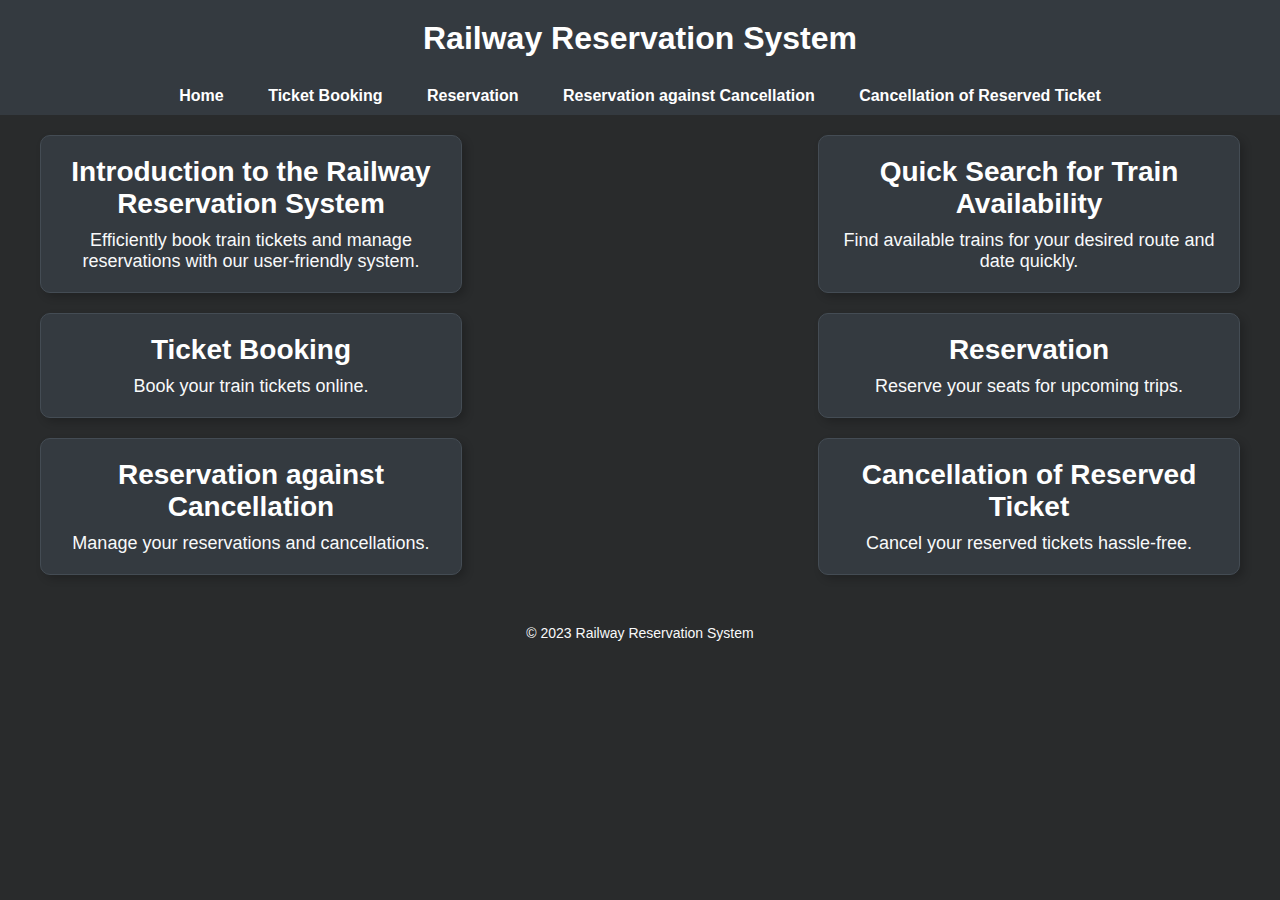
==== index.html @ 6e271016 "Initial commit" ====
<!DOCTYPE html>
<html lang="en">
<head>
    <meta charset="UTF-8">
    <meta name="viewport" content="width=device-width, initial-scale=1.0">
    <title>Railway Reservation System</title>
    <link rel="stylesheet" href="styles.css">
</head>
<body>
    <header class="header">
        <h1 class="logo">Railway Reservation System</h1>
    </header>
    <nav class="nav">
        <ul class="nav-list">
            <li><a href="index.html">Home</a></li>
            <li><a href="ticket_booking.html">Ticket Booking</a></li>
            <li><a href="reservation.html">Reservation</a></li>
            <li><a href="reservation_cancellation.html">Reservation against Cancellation</a></li>
            <li><a href="cancellation.html">Cancellation of Reserved Ticket</a></li>
        </ul>
    </nav>
    
    <div class="sections-container">
        <section id="introduction" class="section clickable-section">
            <h2 class="section-title">Introduction to the Railway Reservation System</h2>
            <p class="section-text">Efficiently book train tickets and manage reservations with our user-friendly system.</p>
        </section>
        
        <section id="search" class="section clickable-section">
            <h2 class="section-title">Quick Search for Train Availability</h2>
            <p class="section-text">Find available trains for your desired route and date quickly.</p>
        </section>
        
        <section id="ticket_booking" class="section clickable-section">
            <h2 class="section-title">Ticket Booking</h2>
            <p class="section-text">Book your train tickets online.</p>
        </section>
        
        <section id="reservation" class="section clickable-section">
            <h2 class="section-title">Reservation</h2>
            <p class="section-text">Reserve your seats for upcoming trips.</p>
        </section>
        
        <section id="reservation-against-cancellation" class="section clickable-section">
            <h2 class="section-title">Reservation against Cancellation</h2>
            <p class="section-text">Manage your reservations and cancellations.</p>
        </section>
        
        <section id="cancellation" class="section clickable-section">
            <h2 class="section-title">Cancellation of Reserved Ticket</h2>
            <p class="section-text">Cancel your reserved tickets hassle-free.</p>
        </section>
    </div>
    
    <footer class="footer">
        <p class="footer-text">&copy; 2023 Railway Reservation System</p>
    </footer>
    <script src="script.js"></script>
</body>
</html>
---- styles.css ----
/* Reset some default styles */
body, h1, h2, h3, ul, li, p {
    margin: 0;
    padding: 0;
}

body {
    font-family: Arial, sans-serif;
    background-color: #292b2c;
    color: #fff;
}

.header {
    background-color: #343a40;
    text-align: center;
    padding: 20px 0;
}

.logo {
    font-size: 32px;
    color: #fff;
}

.nav {
    background-color: #343a40;
    padding: 10px 0;
}

.nav-list {
    list-style: none;
    text-align: center;
}

.nav-list li {
    display: inline;
    margin: 0 20px;
}

.nav-list a {
    text-decoration: none;
    color: #fff;
    font-weight: bold;
    transition: color 0.3s ease;
}

.nav-list a:hover {
    color: #ffc107;
}

.sections-container {
    display: flex;
    flex-wrap: wrap;
    justify-content: space-between;
    padding: 20px;
    max-width: 1200px;
    margin: 0 auto;
}

.section {
    flex-basis: calc(33.33% - 20px);
    margin-bottom: 20px;
    background-color: #343a40;
    border: 1px solid #444c54;
    border-radius: 10px;
    padding: 20px;
    box-shadow: 4px 4px 8px rgba(0, 0, 0, 0.2);
    transition: transform 0.3s ease;
    display: flex;
    flex-direction: column;
    align-items: center;
    text-align: center;
}

.section:hover {
    transform: translateY(-5px) scale(1.05);
}

.section-title {
    font-size: 28px;
    margin-bottom: 10px;
}

.section-text {
    font-size: 18px;
    color: #f8f9fa;
}

.footer {
    background-color: #292b2c;
    padding: 10px 0;
    text-align: center;
}

.footer-text {
    font-size: 14px;
    color: #f8f9fa;
}
/* Styles for the whole page (similar to previous styles) */

.booking-form {
    padding: 20px;
    background-color: #343a40;
    border-radius: 10px;
    box-shadow: 0 4px 6px rgba(0, 0, 0, 0.1);
    color: #f8f9fa;
}

.form-group {
    margin-bottom: 20px;
}

.form-group label {
    display: block;
    font-size: 18px;
    margin-bottom: 5px;
}

.form-group input,
.form-group select {
    width: 100%;
    padding: 10px;
    border: 1px solid #ccc;
    border-radius: 5px;
}

#search-btn {
    background-color: #ffc107;
    color: #343a40;
    border: none;
    padding: 10px 20px;
    font-size: 18px;
    border-radius: 5px;
    cursor: pointer;
    transition: background-color 0.3s ease, color 0.3s ease;
}

#search-btn:hover {
    background-color: #343a40;
    color: #ffc107;
}

/* Additional styles (similar to previous styles) */
/* Basic styles for the whole page */
/* ... (same as before) ... */

/* Additional styles for the specific page */
.content-container {
    padding: 20px;
    text-align: center;
}

.search-form {
    display: inline-block;
    text-align: left;
    padding: 20px;
    border: 1px solid #ddd;
    border-radius: 8px;
    box-shadow: 0 0 10px rgba(0, 0, 0, 0.1);
    background-color: #f9f9f9;
}

.search-form label {
    display: block;
    margin-bottom: 5px;
    font-weight: bold;
}

.search-form input[type="text"],
.search-form input[type="date"],
.search-form select {
    width: 100%;
    padding: 8px;
    margin-bottom: 10px;
    border: 1px solid #ccc;
    border-radius: 5px;
}

.search-button {
    background-color: #007BFF;
    color: #fff;
    padding: 10px 20px;
    border: none;
    border-radius: 5px;
    cursor: pointer;
    font-weight: bold;
}

.search-button:hover {
    background-color: #0056b3;
}
/* Additional styles (you can add more as needed) */
/* Basic styles for the whole page */
/* ... (same as before) ... */

/* Additional styles for the specific page */
.content-container {
    padding: 20px;
    text-align: center;
}

.search-form {
    display: inline-block;
    text-align: left;
    padding: 20px;
    border: 1px solid #ddd;
    border-radius: 8px;
    box-shadow: 0 0 10px rgba(0, 0, 0, 0.1);
    background-color: #f9f9f9;
}

.search-form label {
    display: block;
    margin-bottom: 5px;
    font-weight: bold;
}

.search-form input[type="text"],
.search-form input[type="date"],
.search-form select {
    width: 100%;
    padding: 8px;
    margin-bottom: 10px;
    border: 1px solid #ccc;
    border-radius: 5px;
}

.search-button {
    background-color: #007BFF;
    color: #fff;
    padding: 10px 20px;
    border: none;
    border-radius: 5px;
    cursor: pointer;
    font-weight: bold;
}

.search-button:hover {
    background-color: #0056b3;
}
/* Additional styles (you can add more as needed) */
/* Basic styles for the whole page */
/* ... (same as before) ... */

/* Additional styles for the specific page */
.content-container {
    padding: 20px;
    text-align: center;
}

.select-form {
    display: inline-block;
    text-align: left;
    padding: 20px;
    border: 1px solid #ddd;
    border-radius: 8px;
    box-shadow: 0 0 10px rgba(0, 0, 0, 0.1);
    background-color: #f9f9f9;
}

.select-form label {
    display: block;
    margin-bottom: 5px;
    font-weight: bold;
}

.select-form select {
    width: 100%;
    padding: 8px;
    margin-bottom: 10px;
    border: 1px solid #ccc;
    border-radius: 5px;
}

.select-button {
    background-color: #007BFF;
    color: #fff;
    padding: 10px 20px;
    border: none;
    border-radius: 5px;
    cursor: pointer;
    font-weight: bold;
}

.select-button:hover {
    background-color: #0056b3;
}
/* Additional styles (you can add more as needed) */
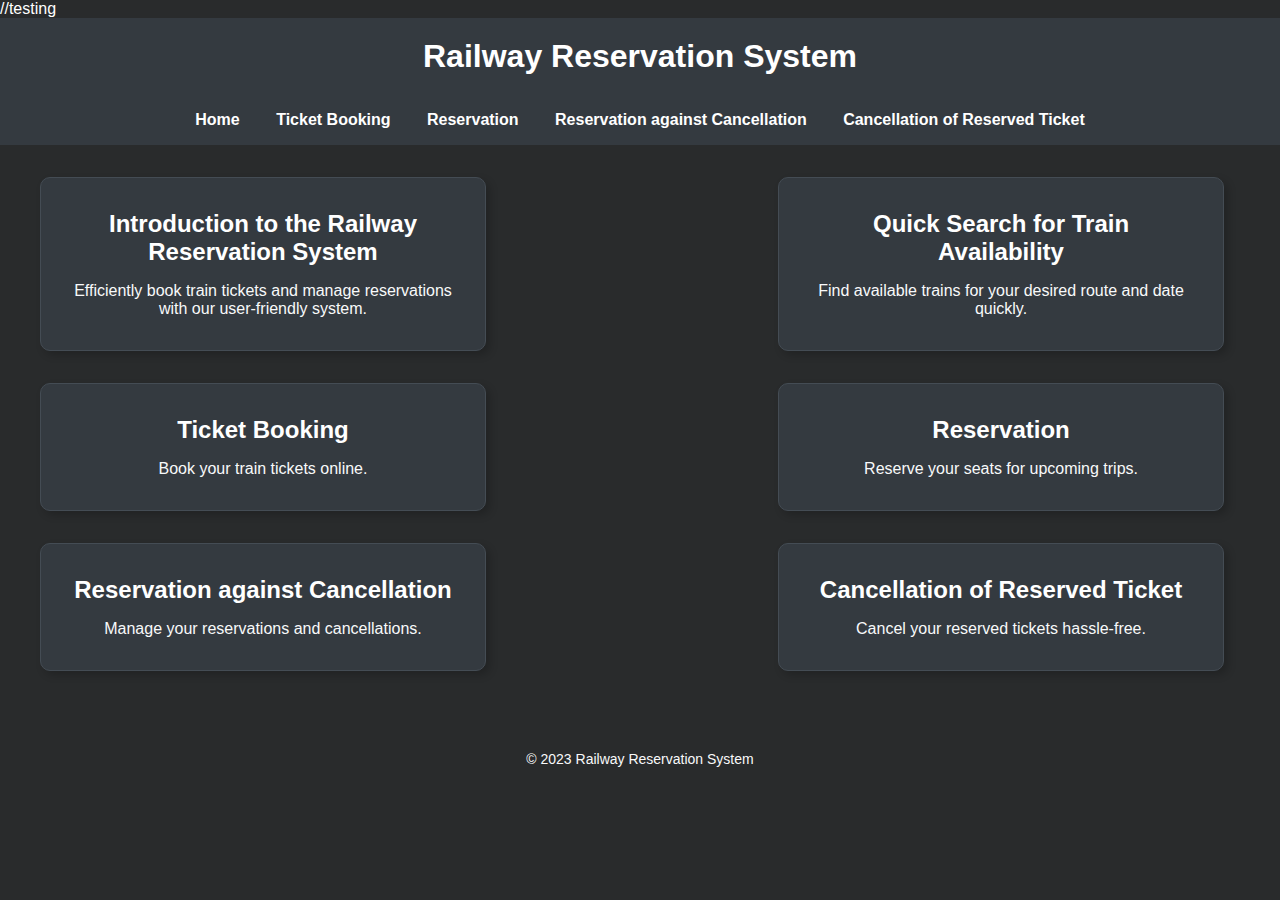
==== commit f9f9933a: "Update index.html" ====
--- a/index.html
+++ b/index.html
@@ -1,4 +1,4 @@
-<!DOCTYPE html>
+<!DOCTYPE html> //testing
 <html lang="en">
 <head>
     <meta charset="UTF-8">
--- a/styles.css
+++ b/styles.css
@@ -1,39 +1,38 @@
-/* Reset some default styles */
-body, h1, h2, h3, ul, li, p {
+
+body, h1, h2, h3, ul, li, p, input, select, textarea, button {
     margin: 0;
     padding: 0;
+    font-family: Arial, sans-serif;
+    color: #fff;
 }
 
 body {
-    font-family: Arial, sans-serif;
     background-color: #292b2c;
-    color: #fff;
+}
+
+.header, .nav {
+    background-color: #343a40;
 }
 
 .header {
-    background-color: #343a40;
     text-align: center;
     padding: 20px 0;
 }
 
 .logo {
-    font-size: 32px;
+    font-size: 2rem;
     color: #fff;
-}
-
-.nav {
-    background-color: #343a40;
-    padding: 10px 0;
 }
 
 .nav-list {
     list-style: none;
     text-align: center;
+    padding: 1rem 0;
 }
 
 .nav-list li {
     display: inline;
-    margin: 0 20px;
+    margin: 0 1rem;
 }
 
 .nav-list a {
@@ -51,18 +50,19 @@
     display: flex;
     flex-wrap: wrap;
     justify-content: space-between;
-    padding: 20px;
+    padding: 2rem;
     max-width: 1200px;
     margin: 0 auto;
 }
 
 .section {
     flex-basis: calc(33.33% - 20px);
-    margin-bottom: 20px;
+    margin-bottom: 2rem;
+    margin-right: 1rem;
     background-color: #343a40;
     border: 1px solid #444c54;
     border-radius: 10px;
-    padding: 20px;
+    padding: 2rem;
     box-shadow: 4px 4px 8px rgba(0, 0, 0, 0.2);
     transition: transform 0.3s ease;
     display: flex;
@@ -76,212 +76,79 @@
 }
 
 .section-title {
-    font-size: 28px;
-    margin-bottom: 10px;
+    font-size: 1.5rem; 
+    margin-bottom: 1rem;
 }
 
 .section-text {
-    font-size: 18px;
+    font-size: 1rem; 
     color: #f8f9fa;
 }
 
 .footer {
     background-color: #292b2c;
-    padding: 10px 0;
+    padding: 1rem 0;
     text-align: center;
 }
 
 .footer-text {
-    font-size: 14px;
+    font-size: 0.875rem; 
     color: #f8f9fa;
 }
-/* Styles for the whole page (similar to previous styles) */
 
-.booking-form {
-    padding: 20px;
-    background-color: #343a40;
+/* Specific page styles (ticket booking page) */
+.booking-form, .search-form, .select-form {
+    padding: 2rem;
     border-radius: 10px;
     box-shadow: 0 4px 6px rgba(0, 0, 0, 0.1);
+    background-color: #343a40;
     color: #f8f9fa;
 }
 
 .form-group {
-    margin-bottom: 20px;
+    margin-bottom: 1rem;
 }
 
 .form-group label {
     display: block;
-    font-size: 18px;
-    margin-bottom: 5px;
+    font-size: 1rem; 
+    margin-bottom: 0.5rem;
 }
 
-.form-group input,
-.form-group select {
+.form-group input, .form-group select, .search-form input, .search-form select, .select-form select {
     width: 100%;
-    padding: 10px;
-    border: 1px solid #ccc;
-    border-radius: 5px;
-}
+    padding: .2rem;
+    border: 3px solid #ccc;
+    border-radius: 20px;
+    font-size: 1.5rem;
+    color: #333; 
 
-#search-btn {
-    background-color: #ffc107;
-    color: #343a40;
-    border: none;
-    padding: 10px 20px;
-    font-size: 18px;
-    border-radius: 5px;
-    cursor: pointer;
-    transition: background-color 0.3s ease, color 0.3s ease;
-}
 
-#search-btn:hover {
-    background-color: #343a40;
-    color: #ffc107;
-}
-
-/* Additional styles (similar to previous styles) */
-/* Basic styles for the whole page */
-/* ... (same as before) ... */
-
-/* Additional styles for the specific page */
-.content-container {
-    padding: 20px;
-    text-align: center;
-}
-
-.search-form {
-    display: inline-block;
-    text-align: left;
-    padding: 20px;
-    border: 1px solid #ddd;
-    border-radius: 8px;
-    box-shadow: 0 0 10px rgba(0, 0, 0, 0.1);
-    background-color: #f9f9f9;
-}
-
-.search-form label {
-    display: block;
-    margin-bottom: 5px;
-    font-weight: bold;
-}
-
-.search-form input[type="text"],
-.search-form input[type="date"],
-.search-form select {
-    width: 100%;
-    padding: 8px;
-    margin-bottom: 10px;
-    border: 1px solid #ccc;
-    border-radius: 5px;
-}
-
-.search-button {
+button {
     background-color: #007BFF;
     color: #fff;
-    padding: 10px 20px;
+    padding: 1rem 2rem;
     border: none;
     border-radius: 5px;
     cursor: pointer;
     font-weight: bold;
+    transition: background-color 0.3s ease, color 0.3s ease;
 }
 
-.search-button:hover {
+button:hover {
     background-color: #0056b3;
 }
-/* Additional styles (you can add more as needed) */
-/* Basic styles for the whole page */
-/* ... (same as before) ... */
 
-/* Additional styles for the specific page */
-.content-container {
-    padding: 20px;
-    text-align: center;
+/* Media queries for responsiveness */
+@media screen and (max-width: 768px) {
+    .sections-container {
+        flex-direction: column;
+        align-items: center;
+    }
+
+    .section {
+        flex-basis: 100%;
+        margin-right: 0;
+    }
 }
-
-.search-form {
-    display: inline-block;
-    text-align: left;
-    padding: 20px;
-    border: 1px solid #ddd;
-    border-radius: 8px;
-    box-shadow: 0 0 10px rgba(0, 0, 0, 0.1);
-    background-color: #f9f9f9;
-}
-
-.search-form label {
-    display: block;
-    margin-bottom: 5px;
-    font-weight: bold;
-}
-
-.search-form input[type="text"],
-.search-form input[type="date"],
-.search-form select {
-    width: 100%;
-    padding: 8px;
-    margin-bottom: 10px;
-    border: 1px solid #ccc;
-    border-radius: 5px;
-}
-
-.search-button {
-    background-color: #007BFF;
-    color: #fff;
-    padding: 10px 20px;
-    border: none;
-    border-radius: 5px;
-    cursor: pointer;
-    font-weight: bold;
-}
-
-.search-button:hover {
-    background-color: #0056b3;
-}
-/* Additional styles (you can add more as needed) */
-/* Basic styles for the whole page */
-/* ... (same as before) ... */
-
-/* Additional styles for the specific page */
-.content-container {
-    padding: 20px;
-    text-align: center;
-}
-
-.select-form {
-    display: inline-block;
-    text-align: left;
-    padding: 20px;
-    border: 1px solid #ddd;
-    border-radius: 8px;
-    box-shadow: 0 0 10px rgba(0, 0, 0, 0.1);
-    background-color: #f9f9f9;
-}
-
-.select-form label {
-    display: block;
-    margin-bottom: 5px;
-    font-weight: bold;
-}
-
-.select-form select {
-    width: 100%;
-    padding: 8px;
-    margin-bottom: 10px;
-    border: 1px solid #ccc;
-    border-radius: 5px;
-}
-
-.select-button {
-    background-color: #007BFF;
-    color: #fff;
-    padding: 10px 20px;
-    border: none;
-    border-radius: 5px;
-    cursor: pointer;
-    font-weight: bold;
-}
-
-.select-button:hover {
-    background-color: #0056b3;
-}
-/* Additional styles (you can add more as needed) */
+}